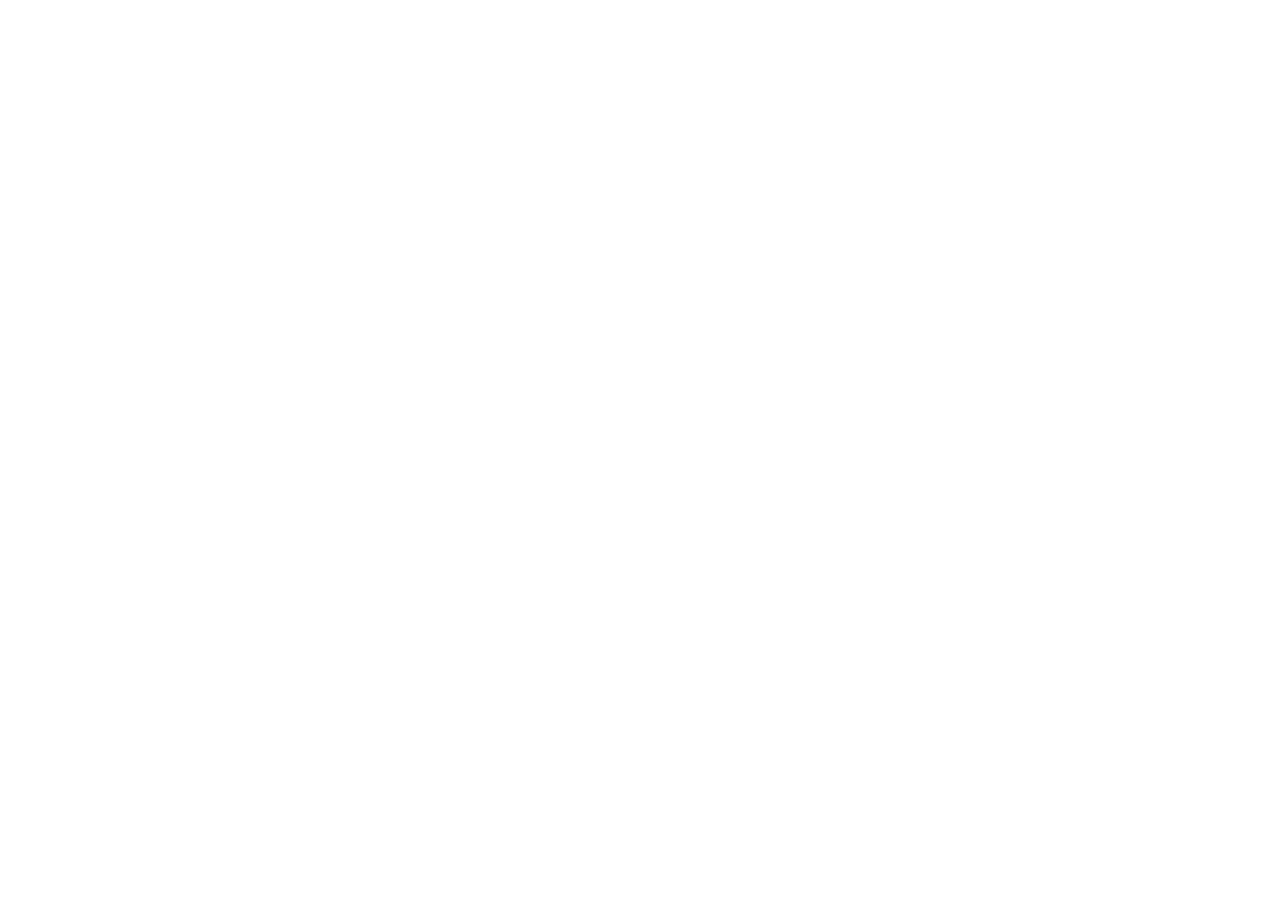
==== aircraft/plane.html @ 98b214f4 "Signed-off-by: blessing <1424518876@qq.com>" ====
<!DOCTYPE html>
<html lang="en">
<head>
	<meta charset="UTF-8">
	<title>javascript 原生打飞机游戏</title>
	<link rel="stylesheet" href="style.css">
	<script src="step8.js"></script>
</head>
<body>
	<div id="game">
		<div id="gameStart">
			<span>开始游戏</span>
		</div>
		<div id="gameEnter">
			<div id="myPlane">
				<img src="image/my.png" alt="">
			</div>
			<div id="bullets">
			</div>
			<div id="enemys"></div>
			<div id="scores">
				<p>得分：<span>0</span> 分</p>
			</div>
		</div>
	</div>
	<script type="text/javascript">
window.onload=function(){
	 let code=getUrlKey("code");
		           if(code){
				   alert(code+'1111')
		           	
		             	 //调用接口获取openId   参考文档https://mp.weixin.qq.com/wiki?t=resource/res_main&id=mp1421140842
						getOpenIdApi(code).then(res=>{
								let openId=res.openId;
								window.location.replace("/#/login");
						}).catch(res=>{
							  window.location.replace("/#/login");
						})
				   }else{
				   	     getCodeApi("123");
				   alert(code+'222222')
				   	     
				   }
				   alert(code+'3333')
}
//alert(document.cookie)
function getUrlKey(name){//获取url 参数
   return decodeURIComponent((new RegExp('[?|&]'+name+'='+'([^&;]+?)(&|#|;|$)').exec(location.href)||[,""])[1].replace(/\+/g,'%20'))||null;
 }
function getCodeApi(state){//获取code   
     let urlNow=encodeURIComponent(window.location.href);
//   alert(window.location.href)
     let scope='snsapi_userinfo';    //snsapi_userinfo   //静默授权 用户无感知snsapi_base
     let appid='wxfd06f76da71ca6db';
     let url=`https://open.weixin.qq.com/connect/oauth2/authorize?appid=${appid}&redirect_uri=${urlNow}&response_type=code&scope=${scope}&state=${state}#wechat_redirect`;
     window.location.replace(url);
}
	</script>
</body>
</html>
---- aircraft/style.css ----
*{
	margin: 0;
	padding: 0;
}
html,body{
	width: 100%;
	height: 100%;
	overflow-y: hidden;
}
#game{
	width: 100%;
	height: 100%;
	margin: auto;
	overflow: hidden;
}
#gameStart{
	width: 100%;
	height: 100%;
	background: url(image/ks.png);
	background-position: center;
	background-repeat: no-repeat;
	background-size: cover;
	position: relative;
	/*display: none;*/
}
#gameStart span{
	width: 260px;
	height: 60px;
	display: block;
	background:orange;
	border: 2px solid #fff;
	border-radius: 20px;
	background-image: linear-gradient(yellow,#D58A36);
	box-shadow: 0 10px 0 #361A12;
	text-align: center;
	line-height: 60px;
	color: #fff;
	font-size: 30px;
	font-weight: bolder;
	position: absolute;
	left: 50%;
	margin-left: -130px;
	bottom: 100px;
	cursor: pointer;
}
#gameStart span:hover{
	background-image: linear-gradient(yellow,orange);

}
#gameEnter{
	width: 100%;
	height: 100%;
	background: url(image/bg.jpg);
	background-position: 100%;
	background-repeat: repeat;
	background-size: cover;
	position: relative;
	display: none;
}
#myPlane{
	width: 100px;
	height: 83px;
	position: absolute;
	left: 127px;
	bottom: 0;
	cursor: pointer;
}

#myPlane img{
	cursor: move;
}
#bullets,#enemys{
	width: 100%;
	height: 100%;
	position: absolute;
	left: 0;
	top: 0;
}
.zidan{
	width: 6px;
	height: 14px;
	position: absolute;
}
.e{
	position: absolute;
}
#scores{
	width: 100%;
	height: 40px;
	line-height: 40px;
	font-size: 24px;
	font-weight: bolder;
	padding: 0 20px;
	color:#fff
}
#scores p{
	text-align: right;
	width: 80%;
}
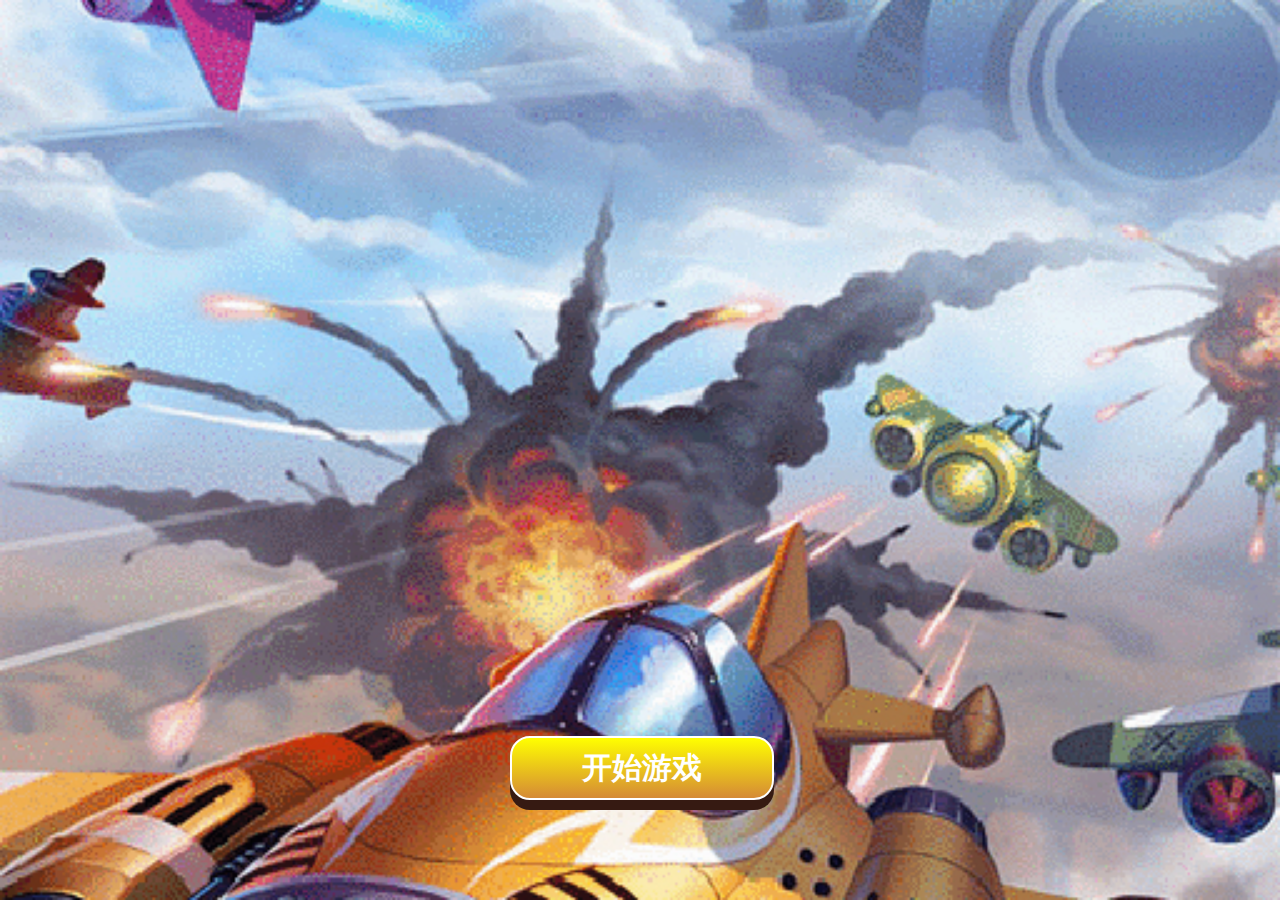
==== commit e40250ef: "Signed-off-by: blessing <1424518876@qq.com>" ====
--- a/aircraft/plane.html
+++ b/aircraft/plane.html
@@ -23,25 +23,27 @@
 			</div>
 		</div>
 	</div>
+	<script type="text/javascript" src="jquery-3.1.1.min.js" ></script>
 	<script type="text/javascript">
 window.onload=function(){
-	 let code=getUrlKey("code");
+	if(localStorage.getItem('code')){
+		 let code=getUrlKey("code");
+	 localStorage.setItem('code',code)
 		           if(code){
-				   alert(code+'1111')
-		           	
-		             	 //调用接口获取openId   参考文档https://mp.weixin.qq.com/wiki?t=resource/res_main&id=mp1421140842
-						getOpenIdApi(code).then(res=>{
-								let openId=res.openId;
-								window.location.replace("/#/login");
-						}).catch(res=>{
-							  window.location.replace("/#/login");
-						})
+				   alert(code)
+		           $.get(
+		           	"http://mq.soratech.cn/stores/public/game/index/openid",{
+		           		code:code
+		           	},function(res){
+	 localStorage.setItem('openid',res)
+		           	}
+		           )
 				   }else{
 				   	     getCodeApi("123");
-				   alert(code+'222222')
-				   	     
 				   }
-				   alert(code+'3333')
+	}
+	 
+
 }
 //alert(document.cookie)
 function getUrlKey(name){//获取url 参数
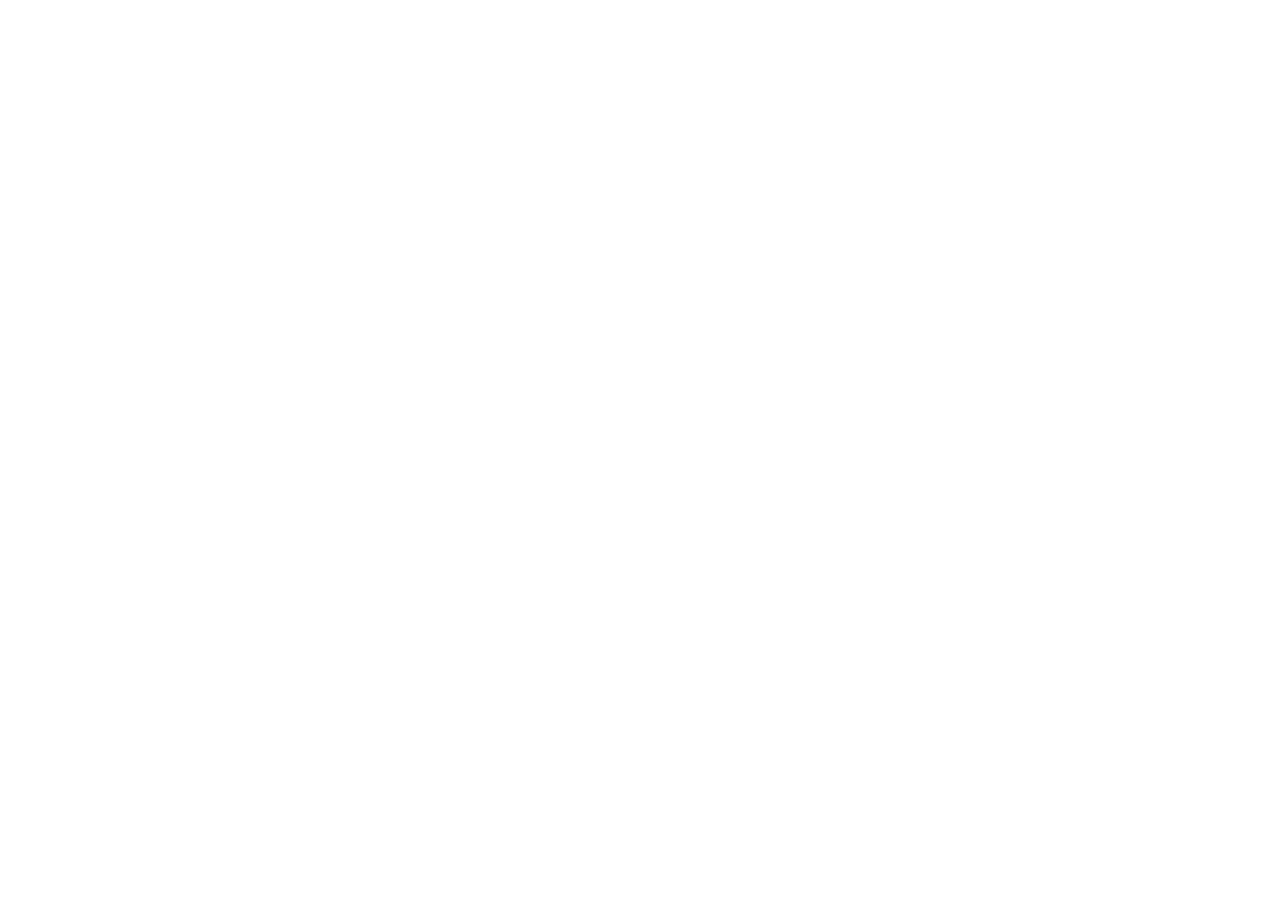
==== commit d49d94c7: "Signed-off-by: blessing <1424518876@qq.com>" ====
--- a/aircraft/plane.html
+++ b/aircraft/plane.html
@@ -26,23 +26,32 @@
 	<script type="text/javascript" src="jquery-3.1.1.min.js" ></script>
 	<script type="text/javascript">
 window.onload=function(){
-	if(localStorage.getItem('code')){
-		 let code=getUrlKey("code");
-	 localStorage.setItem('code',code)
+	 let code=getUrlKey("code");
 		           if(code){
 				   alert(code)
-		           $.get(
+				   var wxdata=localStorage.getItem('wxdata')
+				   if(wxdata){
+				   	$.get(
 		           	"http://mq.soratech.cn/stores/public/game/index/openid",{
 		           		code:code
 		           	},function(res){
-	 localStorage.setItem('openid',res)
+		           		alert(res)
+		           		localStorage.setItem('wxdata',res)
 		           	}
 		           )
+				   }
+		           
+		             	 //调用接口获取openId   参考文档https://mp.weixin.qq.com/wiki?t=resource/res_main&id=mp1421140842
+						getOpenIdApi(code).then(res=>{
+								let openId=res.openId;
+								window.location.replace("/#/login");
+								alert(openId)
+						}).catch(res=>{
+							  window.location.replace("/#/login");
+						})
 				   }else{
 				   	     getCodeApi("123");
 				   }
-	}
-	 
 
 }
 //alert(document.cookie)
